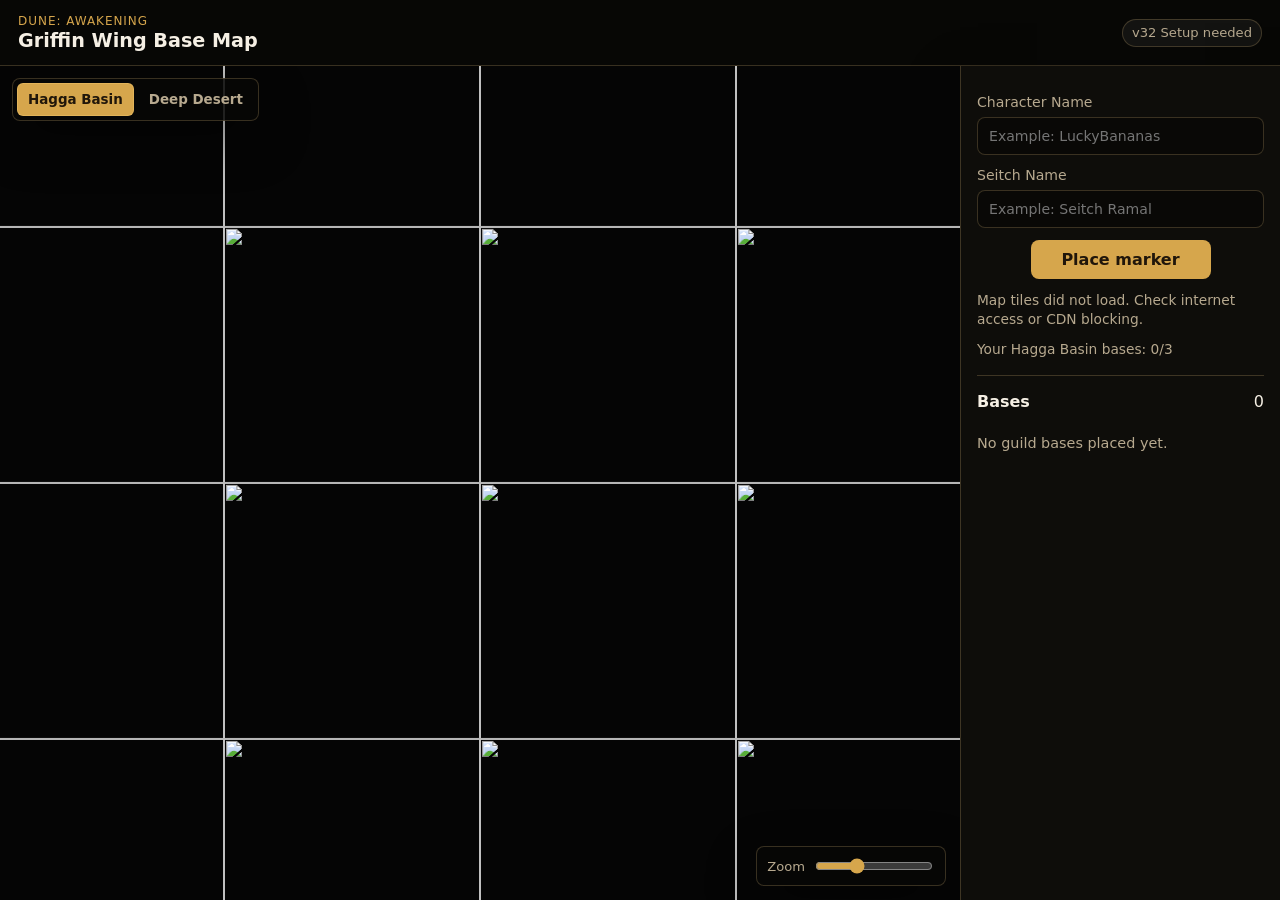
==== index.html @ 90be8471 "Add smoother map zoom levels Add two intermediate zoom stops between each existing map zoom level, u" ====
﻿<!doctype html>
<html lang="en">
  <head>
    <meta charset="utf-8">
    <meta name="viewport" content="width=device-width, initial-scale=1">
    <title>Griffin Wing Base Map</title>
    <link rel="stylesheet" href="./styles.css?v=32">
  </head>
  <body>
    <main class="app-shell">
      <section class="toolbar" aria-label="Map controls">
        <div>
          <p class="eyebrow">Dune: Awakening</p>
          <h1 id="pageTitle">Griffin Wing Base Map</h1>
        </div>
        <div class="status-group">
          <span id="deepResetStatus" class="badge reset-badge hidden">DD reset: --</span>
          <span id="adminBadge" class="badge hidden">Host admin</span>
          <span id="syncStatus" class="badge">HTML v3</span>
        </div>
      </section>

      <section class="map-panel">
        <div id="map" class="map" aria-label="Hagga Basin map">
          <div class="map-tabs" aria-label="Map selector">
            <button id="haggaTab" class="map-tab active" type="button" data-map-id="hagga">Hagga Basin</button>
            <button id="deepTab" class="map-tab" type="button" data-map-id="deep">Deep Desert</button>
          </div>
          <div id="tileLayer" class="tile-layer"></div>
          <div id="gridLayer" class="grid-layer hidden" aria-hidden="true"></div>
          <div id="spiceLayer" class="spice-layer hidden" aria-label="Deep Desert overlay locations"></div>
          <div id="markerLayer" class="marker-layer"></div>
          <div id="deepResourceLegend" class="resource-legend hidden" aria-label="Deep Desert resources">
            <div class="resource-legend-title">
              <span>Resources</span>
              <input id="resourceToggleAll" class="resource-toggle resource-toggle-all" type="checkbox" aria-label="Toggle all resources" checked>
            </div>
            <div class="resource-items">
              <label class="resource-item">
                <span class="resource-icon spice"></span>
                <span>Large Spice Field</span>
                <input class="resource-toggle" type="checkbox" data-resource-type="spice" checked>
              </label>
              <label class="resource-item">
                <span class="resource-icon titanium"></span>
                <span>Titanium</span>
                <input class="resource-toggle" type="checkbox" data-resource-type="titanium" checked>
              </label>
              <label class="resource-item">
                <span class="resource-icon stravidium"></span>
                <span>Stravidium</span>
                <input class="resource-toggle" type="checkbox" data-resource-type="stravidium" checked>
              </label>
              <label class="resource-item">
                <span class="resource-icon testing-station"></span>
                <span>Testing Station</span>
                <input class="resource-toggle" type="checkbox" data-resource-type="testingStation" checked>
              </label>
              <label class="resource-item">
                <span class="resource-icon cave"></span>
                <span>Cave</span>
                <input class="resource-toggle" type="checkbox" data-resource-type="cave" checked>
              </label>
            </div>
          </div>
          <label class="zoom-control" aria-label="Map zoom">
            <span>Zoom</span>
            <input id="zoomSlider" type="range" min="1" max="4" step="0.333333" value="2">
          </label>
        </div>

        <aside class="side-panel" aria-label="Base marker details">
          <label id="deepTypeField" class="field hidden">
            <span>Location type</span>
            <select id="deepMarkerType">
              <option value="base">My Base</option>
              <option value="enemy">Enemy Base</option>
            </select>
          </label>

          <label class="field">
            <span>Character Name</span>
            <input id="playerName" type="text" maxlength="40" autocomplete="nickname" placeholder="Example: LuckyBananas">
          </label>

          <label id="seitchField" class="field">
            <span>Seitch Name</span>
            <input id="seitchName" type="text" maxlength="40" autocomplete="organization" placeholder="Example: Seitch Ramal">
          </label>

          <label id="deepZoneField" class="checkbox-field hidden">
            <input id="deepPvpZone" type="checkbox">
            <span>PvP area</span>
          </label>

          <label id="deepGuildField" class="checkbox-field hidden">
            <input id="deepGuildBase" type="checkbox">
            <span>Guild Base</span>
          </label>

          <label id="markerTypeField" class="field hidden">
            <span>Marker image</span>
            <select id="markerType">
              <option value="own">My Base</option>
              <option value="other">Member Base</option>
              <option value="guild">Guild access base</option>
              <option value="enemy">Enemy</option>
            </select>
          </label>

          <div class="actions">
            <button id="placeButton" type="button">Place my base</button>
            <button id="cancelButton" class="secondary hidden" type="button">Cancel</button>
          </div>

          <p id="modeHint" class="hint">Pan and zoom the map. Choose Place my base, then click your base location.</p>
          <p id="baseLimitHint" class="hint"></p>
          <p id="userIdHint" class="hint hidden"></p>

          <div class="divider"></div>

          <div class="list-header">
            <h2>Bases</h2>
            <span id="baseCount">0</span>
          </div>
          <div id="baseList" class="base-list"></div>
        </aside>
      </section>
    </main>

    <dialog id="editDialog" class="edit-dialog">
      <form id="editForm" method="dialog">
        <h2>Edit Base</h2>
        <label class="field">
          <span>Character Name</span>
          <input id="editPlayerName" type="text" maxlength="40" required>
        </label>
        <label class="field">
          <span>Seitch Name</span>
          <input id="editSeitchName" type="text" maxlength="40">
        </label>
        <label id="editGuildField" class="checkbox-field hidden">
          <input id="editGuildAccess" type="checkbox">
          <span>Guild Access Base</span>
        </label>
        <div class="dialog-actions">
          <button id="editSaveButton" type="submit">Save</button>
          <button id="editCancelButton" class="secondary" type="button">Cancel</button>
        </div>
      </form>
    </dialog>

    <script src="https://cdn.jsdelivr.net/npm/@supabase/supabase-js@2"></script>
    <script src="./supabase-config.js?v=4"></script>
    <script src="./app.js?v=32"></script>
  </body>
</html>
---- styles.css ----
﻿:root {
  color-scheme: dark;
  --bg: #080806;
  --panel: rgba(15, 14, 11, 0.92);
  --panel-strong: rgba(24, 22, 17, 0.96);
  --line: rgba(231, 196, 126, 0.22);
  --text: #f5efe4;
  --muted: #b7a98f;
  --gold: #d6a64c;
  --gold-strong: #f0c469;
  --danger: #e66b5d;
  --shadow: 0 18px 50px rgba(0, 0, 0, 0.4);
}

* {
  box-sizing: border-box;
}

body {
  margin: 0;
  min-height: 100vh;
  overflow: hidden;
  background: var(--bg);
  color: var(--text);
  font-family: Inter, Segoe UI, system-ui, sans-serif;
}

button,
input,
select,
textarea {
  font: inherit;
}

.app-shell {
  display: grid;
  grid-template-rows: auto 1fr;
  height: 100vh;
}

.toolbar {
  display: flex;
  align-items: center;
  justify-content: space-between;
  gap: 18px;
  padding: 14px 18px;
  border-bottom: 1px solid var(--line);
  background: rgba(8, 8, 6, 0.96);
}

.eyebrow {
  margin: 0 0 2px;
  color: var(--gold);
  font-size: 0.75rem;
  letter-spacing: 0.08em;
  text-transform: uppercase;
}

h1,
h2 {
  margin: 0;
  line-height: 1.1;
}

h1 {
  font-size: 1.2rem;
}

h2 {
  font-size: 1rem;
}

.status-group,
.actions,
.list-header {
  display: flex;
  align-items: center;
  gap: 8px;
}

.badge {
  display: inline-flex;
  align-items: center;
  min-height: 28px;
  padding: 5px 9px;
  border: 1px solid var(--line);
  border-radius: 999px;
  background: rgba(255, 255, 255, 0.05);
  color: var(--muted);
  font-size: 0.82rem;
}

.reset-badge {
  color: var(--gold-strong);
  border-color: rgba(240, 196, 105, 0.34);
  background: rgba(214, 166, 76, 0.1);
  white-space: nowrap;
}

.map-panel {
  display: grid;
  grid-template-columns: minmax(0, 1fr) 320px;
  min-height: 0;
}

.map {
  position: relative;
  overflow: hidden;
  touch-action: none;
  cursor: grab;
  background: #050505;
}

.map-tabs {
  position: absolute;
  z-index: 5;
  top: 12px;
  left: 12px;
  display: flex;
  gap: 4px;
  padding: 4px;
  border: 1px solid var(--line);
  border-radius: 8px;
  background: rgba(8, 8, 6, 0.86);
  box-shadow: var(--shadow);
}

.map-tab {
  border-radius: 6px;
  padding: 8px 10px;
  border: 1px solid transparent;
  background: transparent;
  color: var(--muted);
  font-size: 0.84rem;
}

.map-tab:hover {
  background: rgba(255, 255, 255, 0.08);
  color: var(--text);
}

.map-tab.active {
  border-color: rgba(240, 196, 105, 0.5);
  background: var(--gold);
  color: #20160a;
}

.map.placing {
  cursor: crosshair;
}

.map.dragging {
  cursor: grabbing;
}

.tile-layer,
.grid-layer,
.spice-layer,
.marker-layer {
  position: absolute;
  inset: 0;
}

.grid-layer {
  inset: auto;
  z-index: 2;
  pointer-events: none;
}

.grid-line {
  position: absolute;
  background: rgba(245, 239, 228, 0.28);
}

.grid-line.vertical {
  top: 0;
  bottom: 0;
  width: 1px;
}

.grid-line.horizontal {
  left: 0;
  right: 0;
  height: 1px;
}

.grid-label {
  position: absolute;
  display: grid;
  place-items: center;
  color: rgba(255, 255, 255, 0.72);
  font-size: 0.68rem;
  font-weight: 500;
  letter-spacing: 0.02em;
  text-shadow: 0 1px 3px rgba(0, 0, 0, 0.85);
  transform: translate(-50%, -50%);
}

.zoom-control {
  position: absolute;
  z-index: 5;
  right: 14px;
  bottom: 14px;
  display: flex;
  align-items: center;
  gap: 8px;
  padding: 8px 10px;
  border: 1px solid var(--line);
  border-radius: 8px;
  background: rgba(8, 8, 6, 0.86);
  box-shadow: var(--shadow);
  color: var(--muted);
  font-size: 0.82rem;
}

.zoom-control input {
  width: 118px;
  padding: 0;
  accent-color: var(--gold);
}

.resource-legend {
  position: absolute;
  z-index: 5;
  left: 14px;
  bottom: 14px;
  width: min(270px, calc(100% - 170px));
  padding: 10px;
  border: 1px solid var(--line);
  border-radius: 8px;
  background: rgba(8, 8, 6, 0.86);
  box-shadow: var(--shadow);
  color: var(--text);
}

.resource-legend-title {
  display: grid;
  grid-template-columns: 24px minmax(0, 1fr) 18px;
  align-items: center;
  gap: 7px;
  margin-bottom: 6px;
  color: var(--gold-strong);
  font-size: 0.72rem;
  font-weight: 800;
  letter-spacing: 0.06em;
  text-transform: uppercase;
}

.resource-legend-title span {
  grid-column: 2;
  text-align: center;
}

.resource-items {
  display: grid;
  gap: 6px;
}

.resource-item {
  display: grid;
  grid-template-columns: 24px minmax(0, 1fr) 18px;
  align-items: center;
  gap: 7px;
  color: var(--muted);
  font-size: 0.78rem;
  line-height: 1.1;
  cursor: grab;
}

.resource-item span:nth-child(2) {
  min-width: 0;
  overflow: hidden;
  text-overflow: ellipsis;
  white-space: nowrap;
}


.resource-toggle {
  justify-self: end;
  align-self: center;
  width: 15px;
  height: 15px;
  margin: 0;
  accent-color: var(--gold);
}

.resource-icon {
  flex: 0 0 auto;
  width: 24px;
  height: 24px;
  background: center / contain no-repeat;
  filter: drop-shadow(0 3px 4px rgba(0, 0, 0, 0.62));
}

.resource-icon.spice {
  background-image: url("./spice-field.png");
}

.resource-icon.titanium {
  background-image: url("./titanium-field.png");
}

.resource-icon.stravidium {
  background-image: url("./stravidium-field.png");
}

.resource-icon.testing-station {
  background-image: url("./testing-station.png");
}

.resource-icon.cave {
  background-image: url("./cave-field.png");
}

.grid-label.sector {
  width: 32px;
  height: 20px;
}

.tile {
  position: absolute;
  width: 256px;
  height: 256px;
  user-select: none;
  pointer-events: none;
  image-rendering: auto;
}

.marker-layer {
  z-index: 3;
}

.spice-layer {
  z-index: 2;
  pointer-events: none;
}

.spice-field {
  position: absolute;
  width: 38px;
  height: 38px;
  transform: translate(-50%, -50%);
  pointer-events: auto;
  background: center / contain no-repeat;
  filter: drop-shadow(0 5px 7px rgba(0, 0, 0, 0.58));
}

.spice-field.spice {
  background-image: url("./spice-field.png");
}

.spice-field.titanium {
  background-image: url("./titanium-field.png");
}

.spice-field.stravidium {
  background-image: url("./stravidium-field.png");
}

.spice-field.testing-station {
  width: 42px;
  height: 42px;
  background-image: url("./testing-station.png");
}

.spice-field.cave {
  width: 42px;
  height: 42px;
  background-image: url("./cave-field.png");
}

.spice-field-label {
  position: absolute;
  display: grid;
  gap: 2px;
  left: 50%;
  top: 100%;
  transform: translateX(-50%);
  opacity: 0;
  margin-top: 6px;
  padding: 4px 7px;
  border-radius: 6px;
  background: rgba(0, 0, 0, 0.78);
  color: var(--text);
  font-size: 0.78rem;
  white-space: nowrap;
  pointer-events: none;
  text-align: center;
  transition: opacity 120ms ease;
}

.spice-field-label strong {
  font-size: 0.78rem;
}

.spice-field-label small {
  color: var(--muted);
  font-size: 0.72rem;
}

.spice-field:hover .spice-field-label,
.spice-field.hovered .spice-field-label {
  opacity: 1;
}

.marker-wrap {
  position: absolute;
  width: 42px;
  height: 42px;
  transform: translate(-50%, -50%);
  cursor: grab;
}

.marker {
  appearance: none;
  display: block;
  width: 42px;
  height: 42px;
  padding: 0;
  margin: 0;
  border: 0;
  border-radius: 0;
  background: transparent center / contain no-repeat;
  color: transparent;
  filter: drop-shadow(0 8px 10px rgba(0, 0, 0, 0.6));
  font-size: 0;
  line-height: 0;
  cursor: grab;
}

.marker:hover,
.marker:active,
.marker:focus {
  width: 42px;
  height: 42px;
  padding: 0;
  margin: 0;
  border: 0;
  background-color: transparent;
  transform: none;
}

.marker.other {
  background-image: url("[data-uri]");
}

.marker.own {
  background-image: url("[data-uri]");
}

.marker.guild {
  background-image: url("./base-guild.png?v=3");
}

.marker.enemy {
  background-image: url("./base-enemy.png?v=1");
}

.marker.selected {
  outline: 3px solid rgba(255, 255, 255, 0.7);
  outline-offset: 3px;
}

.marker-label {
  position: absolute;
  display: grid;
  gap: 2px;
  left: 50%;
  top: 100%;
  transform: translateX(-50%);
  opacity: 0;
  margin-top: 6px;
  padding: 4px 7px;
  border-radius: 6px;
  background: rgba(0, 0, 0, 0.78);
  color: var(--text);
  font-size: 0.78rem;
  white-space: nowrap;
  pointer-events: none;
  text-align: center;
  transition: opacity 120ms ease;
}

.marker-label strong {
  font-size: 0.78rem;
}

.marker-label small {
  color: var(--muted);
  font-size: 0.72rem;
}

.marker-wrap:hover .marker-label {
  opacity: 1;
}

.side-panel {
  display: flex;
  flex-direction: column;
  min-height: 0;
  padding: 16px;
  border-left: 1px solid var(--line);
  background: var(--panel);
  box-shadow: var(--shadow);
}

.field {
  display: grid;
  gap: 7px;
  margin-top: 12px;
  color: var(--muted);
  font-size: 0.88rem;
}

.field:first-child {
  margin-top: 0;
}

input,
select,
textarea {
  width: 100%;
  border: 1px solid var(--line);
  border-radius: 8px;
  padding: 10px 11px;
  background: rgba(0, 0, 0, 0.35);
  color: var(--text);
  outline: none;
}

input:focus,
select:focus,
textarea:focus {
  border-color: var(--gold);
}

.checkbox-field {
  display: flex;
  align-items: center;
  gap: 8px;
  margin-top: 12px;
  color: var(--text);
  font-size: 0.9rem;
}

.checkbox-field input {
  width: auto;
}

.edit-dialog {
  width: min(420px, calc(100vw - 32px));
  border: 1px solid var(--line);
  border-radius: 8px;
  padding: 16px;
  background: var(--panel-strong);
  color: var(--text);
  box-shadow: var(--shadow);
}

.edit-dialog::backdrop {
  background: rgba(0, 0, 0, 0.68);
}

.dialog-actions {
  display: flex;
  gap: 8px;
  margin-top: 14px;
}

.dialog-actions button {
  flex: 1;
}

#markerTypeField {
  margin-top: 12px;
}

.actions {
  margin-top: 12px;
}

.actions.centered {
  justify-content: center;
}

.actions.centered #placeButton {
  flex: 0 1 180px;
}

.actions.compact {
  margin: 6px 0;
}

button {
  border: 0;
  border-radius: 8px;
  padding: 10px 12px;
  background: var(--gold);
  color: #20160a;
  font-weight: 700;
  cursor: pointer;
}

button:not(.marker):hover {
  background: var(--gold-strong);
}

button:disabled {
  cursor: not-allowed;
  opacity: 0.55;
}

button.secondary {
  border: 1px solid var(--line);
  background: transparent;
  color: var(--text);
}

button.danger {
  background: var(--danger);
  color: #180402;
}

.hint {
  margin: 12px 0 0;
  color: var(--muted);
  font-size: 0.86rem;
  line-height: 1.35;
}

.divider {
  height: 1px;
  margin: 16px 0;
  background: var(--line);
}

.list-header {
  justify-content: space-between;
  margin-bottom: 10px;
}

.base-list {
  display: grid;
  gap: 8px;
  min-height: 0;
  overflow: auto;
  padding-right: 2px;
}

.base-item {
  position: relative;
  display: grid;
  gap: 8px;
  padding: 10px;
  border: 1px solid var(--line);
  border-radius: 8px;
  background: var(--panel-strong);
}

.base-item strong {
  padding-right: 36px;
  font-size: 0.94rem;
}

.base-item small {
  color: var(--muted);
  font-weight: 700;
}

.base-item-details {
  display: grid;
  gap: 3px;
}

.base-section-header {
  display: flex;
  align-items: center;
  justify-content: space-between;
  margin-top: 8px;
  padding: 5px 2px 2px;
  color: var(--gold);
  font-size: 0.82rem;
  font-weight: 800;
  text-transform: uppercase;
}

.base-section-header:first-child {
  margin-top: 0;
}

.empty.compact {
  margin: 0 0 4px;
  font-size: 0.84rem;
}

.base-item-actions {
  display: flex;
  gap: 8px;
}

.base-item-actions button {
  flex: 1;
  padding: 8px 9px;
  font-size: 0.84rem;
}

.delete-chip {
  position: absolute;
  top: 8px;
  right: 8px;
  display: block;
  width: 22px;
  min-width: 22px;
  height: 22px;
  overflow: hidden;
  padding: 0;
  border-radius: 999px;
  font-size: 0;
  line-height: 1;
  text-align: center;
  transition: width 140ms ease, min-width 140ms ease;
}

.delete-chip::before,
.delete-chip::after {
  position: absolute;
  inset: 0;
  display: grid;
  place-items: center;
  font-size: 0.76rem;
  line-height: 1;
  text-align: center;
}

.delete-chip::before {
  content: "X";
  text-transform: uppercase;
  opacity: 1;
  transition: opacity 100ms ease;
}

.delete-chip::after {
  content: "Delete";
  opacity: 0;
  font-size: 0.78rem;
  transition: opacity 120ms ease;
}

.delete-chip span {
  display: none;
}

.delete-chip:hover,
.delete-chip:focus-visible {
  width: 76px;
  min-width: 76px;
}

.delete-chip:hover::before,
.delete-chip:focus-visible::before {
  opacity: 0;
}

.delete-chip:hover::after,
.delete-chip:focus-visible::after {
  opacity: 1;
}

.empty {
  color: var(--muted);
  font-size: 0.9rem;
}

.hidden {
  display: none !important;
}

@media (max-width: 820px) {
  body {
    overflow: auto;
  }

  .app-shell {
    min-height: 100vh;
    height: auto;
  }

  .toolbar {
    align-items: flex-start;
    flex-direction: column;
  }

  .map-panel {
    grid-template-columns: 1fr;
    grid-template-rows: minmax(420px, 62vh) auto;
  }

  .side-panel {
    border-left: 0;
    border-top: 1px solid var(--line);
  }
}
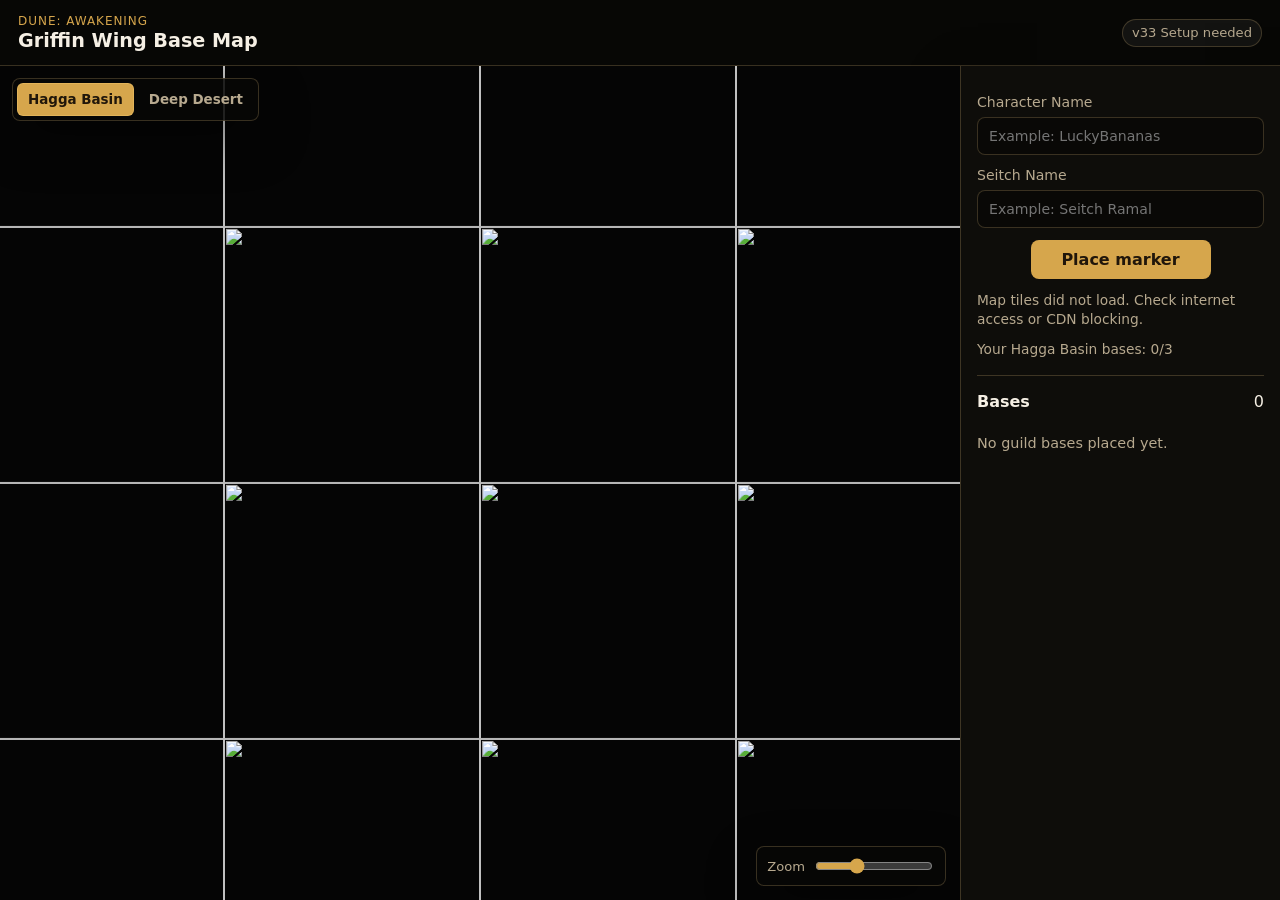
==== commit efb76e50: "Prevent text selection while panning map Prevent default selection behavior during map dragging, mar" ====
--- a/index.html
+++ b/index.html
@@ -4,7 +4,7 @@
     <meta charset="utf-8">
     <meta name="viewport" content="width=device-width, initial-scale=1">
     <title>Griffin Wing Base Map</title>
-    <link rel="stylesheet" href="./styles.css?v=32">
+    <link rel="stylesheet" href="./styles.css?v=33">
   </head>
   <body>
     <main class="app-shell">
@@ -152,8 +152,9 @@
 
     <script src="https://cdn.jsdelivr.net/npm/@supabase/supabase-js@2"></script>
     <script src="./supabase-config.js?v=4"></script>
-    <script src="./app.js?v=32"></script>
+    <script src="./app.js?v=33"></script>
   </body>
 </html>
 
 
+
--- a/styles.css
+++ b/styles.css
@@ -109,6 +109,8 @@
   touch-action: none;
   cursor: grab;
   background: #050505;
+  user-select: none;
+  -webkit-user-select: none;
 }
 
 .map-tabs {
@@ -802,3 +804,4 @@
 }
 
 
+
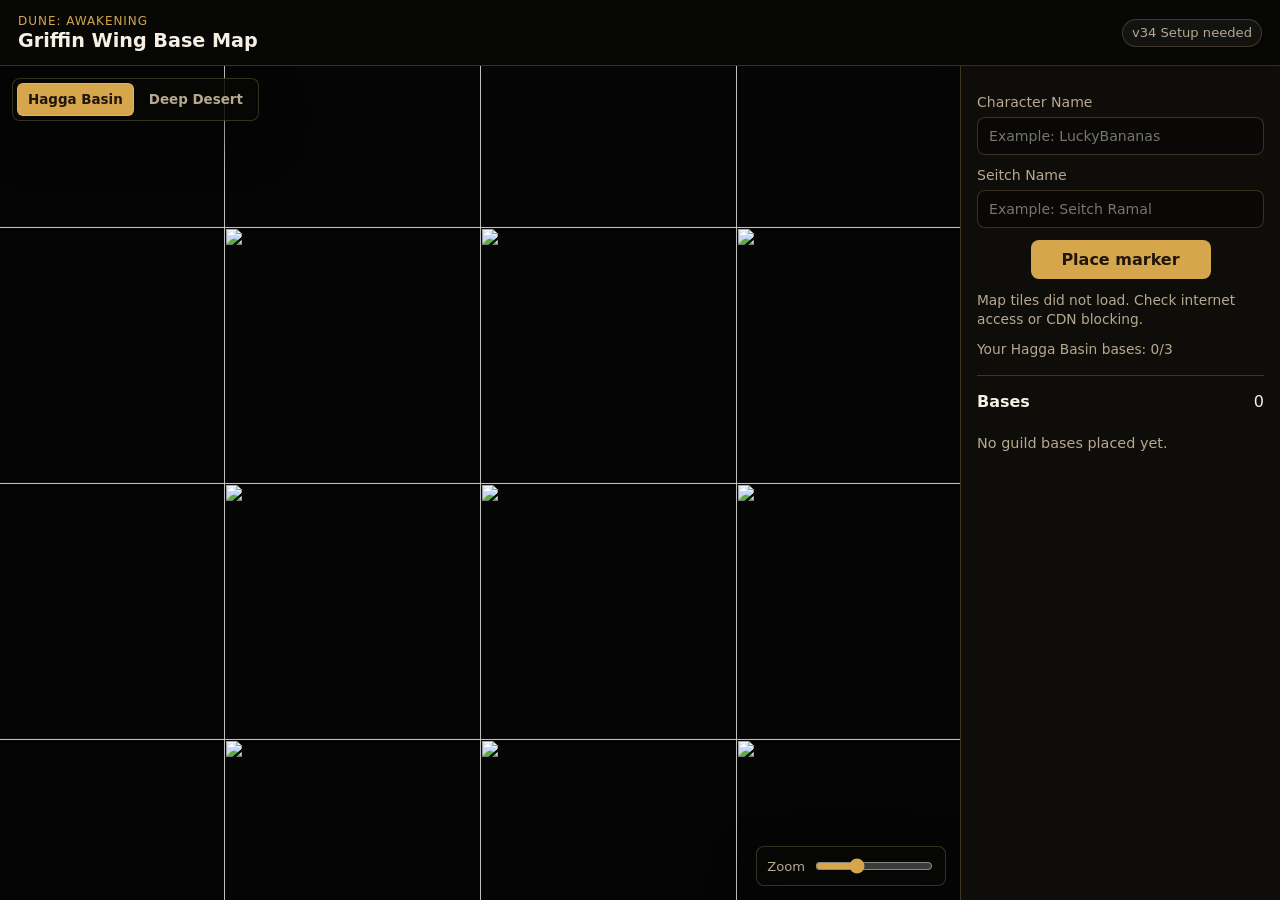
==== commit e847674c: "Fix fractional zoom tile seams Add a small overlap between rendered map tiles to prevent black seam " ====
--- a/index.html
+++ b/index.html
@@ -4,7 +4,7 @@
     <meta charset="utf-8">
     <meta name="viewport" content="width=device-width, initial-scale=1">
     <title>Griffin Wing Base Map</title>
-    <link rel="stylesheet" href="./styles.css?v=33">
+    <link rel="stylesheet" href="./styles.css?v=34">
   </head>
   <body>
     <main class="app-shell">
@@ -152,7 +152,7 @@
 
     <script src="https://cdn.jsdelivr.net/npm/@supabase/supabase-js@2"></script>
     <script src="./supabase-config.js?v=4"></script>
-    <script src="./app.js?v=33"></script>
+    <script src="./app.js?v=34"></script>
   </body>
 </html>
 
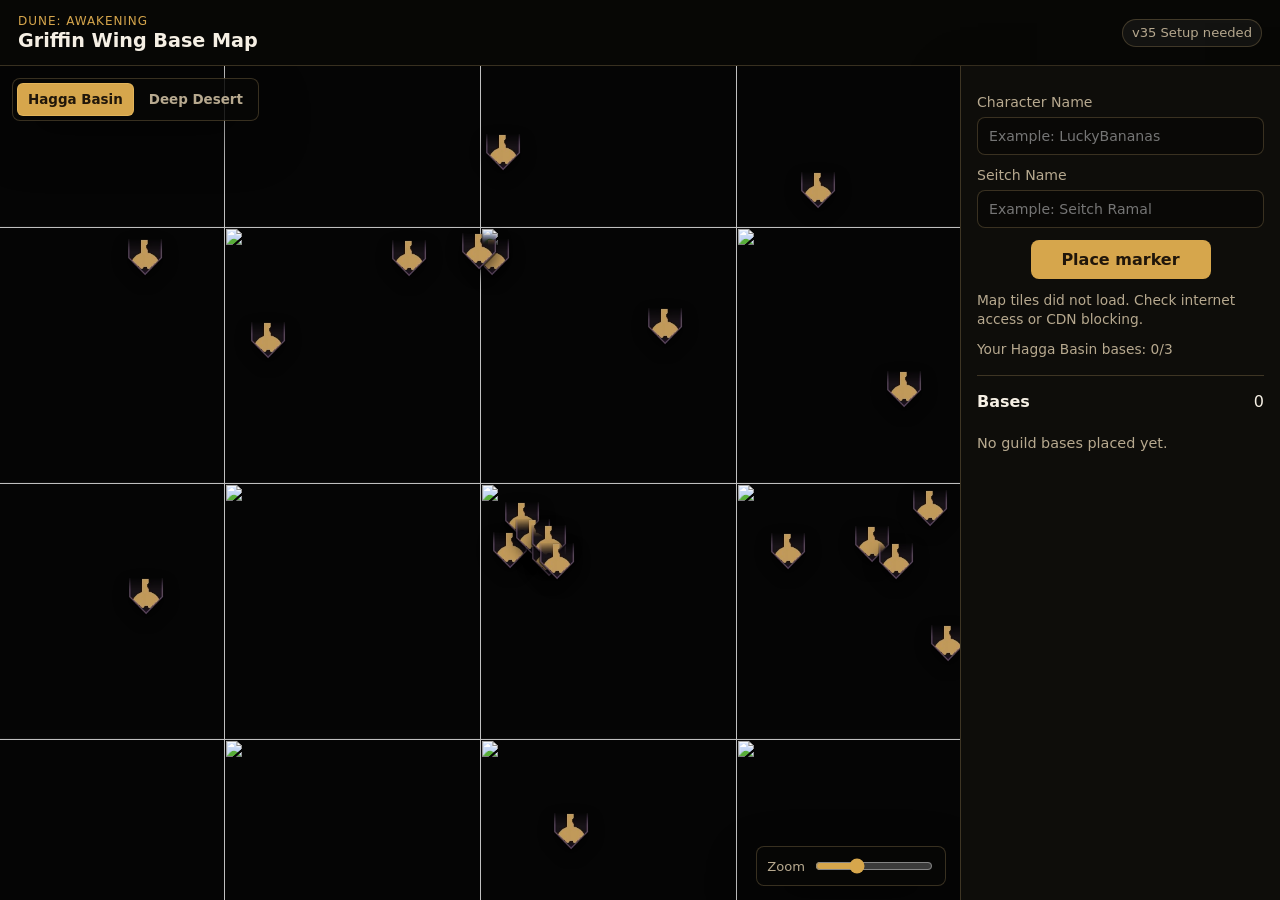
==== commit 25933ca6: "Add Hagga Basin Landsraad representative overlays Adds static Hagga-only Landsraad Representative ma" ====
--- a/index.html
+++ b/index.html
@@ -4,7 +4,7 @@
     <meta charset="utf-8">
     <meta name="viewport" content="width=device-width, initial-scale=1">
     <title>Griffin Wing Base Map</title>
-    <link rel="stylesheet" href="./styles.css?v=34">
+    <link rel="stylesheet" href="./styles.css?v=35">
   </head>
   <body>
     <main class="app-shell">
@@ -29,6 +29,7 @@
           <div id="tileLayer" class="tile-layer"></div>
           <div id="gridLayer" class="grid-layer hidden" aria-hidden="true"></div>
           <div id="spiceLayer" class="spice-layer hidden" aria-label="Deep Desert overlay locations"></div>
+          <div id="haggaPoiLayer" class="hagga-poi-layer hidden" aria-label="Hagga Basin points of interest"></div>
           <div id="markerLayer" class="marker-layer"></div>
           <div id="deepResourceLegend" class="resource-legend hidden" aria-label="Deep Desert resources">
             <div class="resource-legend-title">
@@ -152,7 +153,7 @@
 
     <script src="https://cdn.jsdelivr.net/npm/@supabase/supabase-js@2"></script>
     <script src="./supabase-config.js?v=4"></script>
-    <script src="./app.js?v=34"></script>
+    <script src="./app.js?v=35"></script>
   </body>
 </html>
 
--- a/styles.css
+++ b/styles.css
@@ -158,6 +158,7 @@
 .tile-layer,
 .grid-layer,
 .spice-layer,
+.hagga-poi-layer,
 .marker-layer {
   position: absolute;
   inset: 0;
@@ -337,6 +338,11 @@
   pointer-events: none;
 }
 
+.hagga-poi-layer {
+  z-index: 2;
+  pointer-events: none;
+}
+
 .spice-field {
   position: absolute;
   width: 38px;
@@ -371,7 +377,23 @@
   background-image: url("./cave-field.png");
 }
 
-.spice-field-label {
+.hagga-poi {
+  position: absolute;
+  width: 38px;
+  height: 38px;
+  transform: translate(-50%, -50%);
+  pointer-events: auto;
+  background: center / contain no-repeat;
+  cursor: grab;
+  filter: drop-shadow(0 5px 7px rgba(0, 0, 0, 0.58));
+}
+
+.hagga-poi.landsraad {
+  background-image: url("./landsraad-representative.png");
+}
+
+.spice-field-label,
+.hagga-poi-label {
   position: absolute;
   display: grid;
   gap: 2px;
@@ -391,17 +413,20 @@
   transition: opacity 120ms ease;
 }
 
-.spice-field-label strong {
+.spice-field-label strong,
+.hagga-poi-label strong {
   font-size: 0.78rem;
 }
 
-.spice-field-label small {
+.spice-field-label small,
+.hagga-poi-label small {
   color: var(--muted);
   font-size: 0.72rem;
 }
 
 .spice-field:hover .spice-field-label,
-.spice-field.hovered .spice-field-label {
+.spice-field.hovered .spice-field-label,
+.hagga-poi:hover .hagga-poi-label {
   opacity: 1;
 }
 
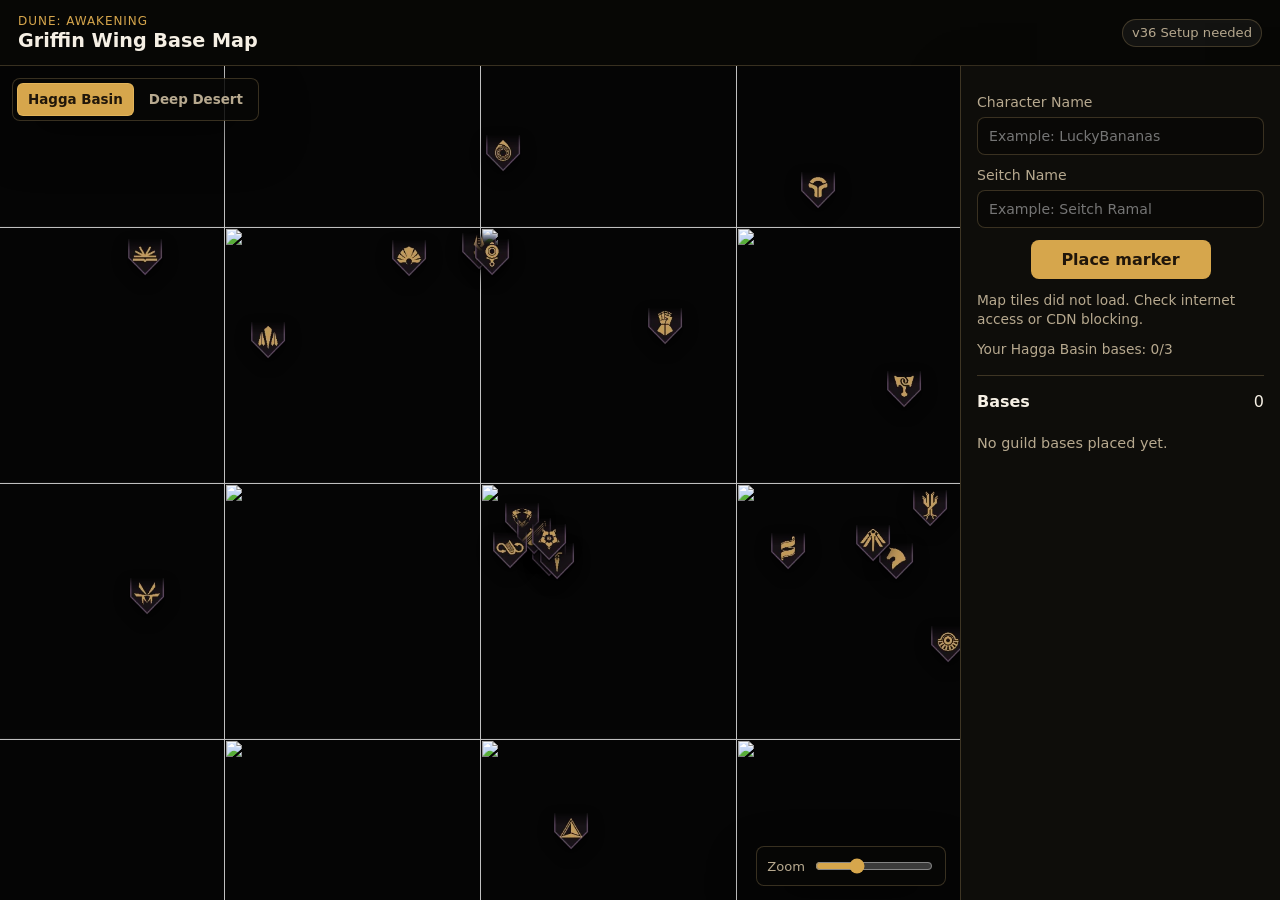
==== commit e5e783ec: "Use house banners for Hagga representatives Replaces the generic Hagga Landsraad representative icon" ====
--- a/index.html
+++ b/index.html
@@ -4,7 +4,7 @@
     <meta charset="utf-8">
     <meta name="viewport" content="width=device-width, initial-scale=1">
     <title>Griffin Wing Base Map</title>
-    <link rel="stylesheet" href="./styles.css?v=35">
+    <link rel="stylesheet" href="./styles.css?v=36">
   </head>
   <body>
     <main class="app-shell">
@@ -153,7 +153,7 @@
 
     <script src="https://cdn.jsdelivr.net/npm/@supabase/supabase-js@2"></script>
     <script src="./supabase-config.js?v=4"></script>
-    <script src="./app.js?v=35"></script>
+    <script src="./app.js?v=36"></script>
   </body>
 </html>
 
--- a/styles.css
+++ b/styles.css
@@ -386,10 +386,6 @@
   background: center / contain no-repeat;
   cursor: grab;
   filter: drop-shadow(0 5px 7px rgba(0, 0, 0, 0.58));
-}
-
-.hagga-poi.landsraad {
-  background-image: url("./landsraad-representative.png");
 }
 
 .spice-field-label,
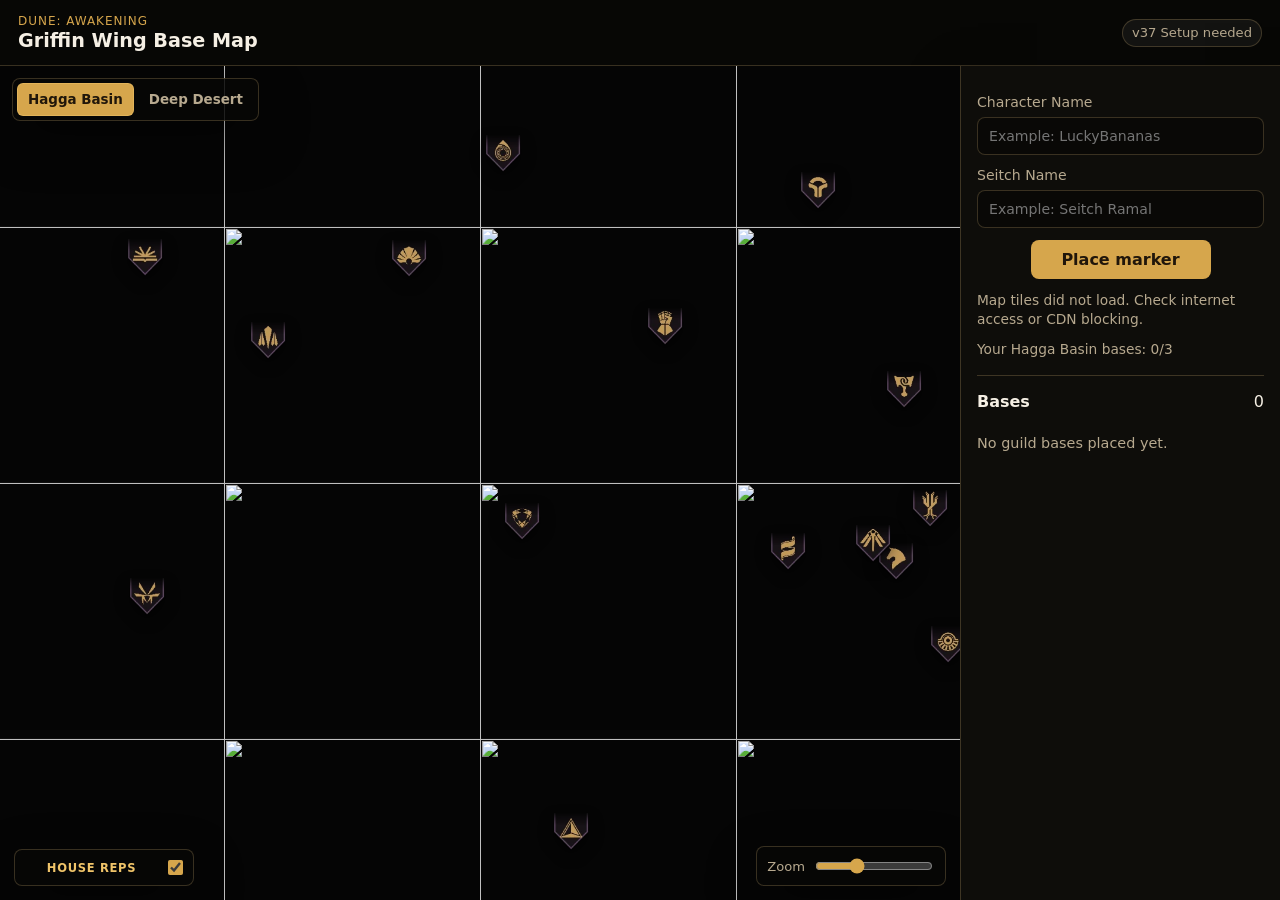
==== commit 6f8f0eeb: "Fix house representative overlays Removes off-map house representatives from Hagga Basin, adds a Hou" ====
--- a/index.html
+++ b/index.html
@@ -4,7 +4,7 @@
     <meta charset="utf-8">
     <meta name="viewport" content="width=device-width, initial-scale=1">
     <title>Griffin Wing Base Map</title>
-    <link rel="stylesheet" href="./styles.css?v=36">
+    <link rel="stylesheet" href="./styles.css?v=37">
   </head>
   <body>
     <main class="app-shell">
@@ -31,6 +31,12 @@
           <div id="spiceLayer" class="spice-layer hidden" aria-label="Deep Desert overlay locations"></div>
           <div id="haggaPoiLayer" class="hagga-poi-layer hidden" aria-label="Hagga Basin points of interest"></div>
           <div id="markerLayer" class="marker-layer"></div>
+          <div id="houseRepLegend" class="resource-legend house-rep-legend hidden" aria-label="House representatives">
+            <label class="resource-legend-title single-toggle">
+              <span>House Reps</span>
+              <input id="houseRepToggle" class="resource-toggle" type="checkbox" aria-label="Toggle house representatives" checked>
+            </label>
+          </div>
           <div id="deepResourceLegend" class="resource-legend hidden" aria-label="Deep Desert resources">
             <div class="resource-legend-title">
               <span>Resources</span>
@@ -153,7 +159,7 @@
 
     <script src="https://cdn.jsdelivr.net/npm/@supabase/supabase-js@2"></script>
     <script src="./supabase-config.js?v=4"></script>
-    <script src="./app.js?v=36"></script>
+    <script src="./app.js?v=37"></script>
   </body>
 </html>
 
--- a/styles.css
+++ b/styles.css
@@ -254,6 +254,22 @@
   text-align: center;
 }
 
+.resource-legend-title.single-toggle {
+  margin-bottom: 0;
+}
+
+.resource-legend-title.single-toggle span {
+  grid-column: 1 / 3;
+}
+
+.house-rep-legend {
+  width: min(180px, calc(100% - 170px));
+}
+
+.map.deep-map .house-rep-legend {
+  bottom: 214px;
+}
+
 .resource-items {
   display: grid;
   gap: 6px;
@@ -339,7 +355,7 @@
 }
 
 .hagga-poi-layer {
-  z-index: 2;
+  z-index: 4;
   pointer-events: none;
 }
 
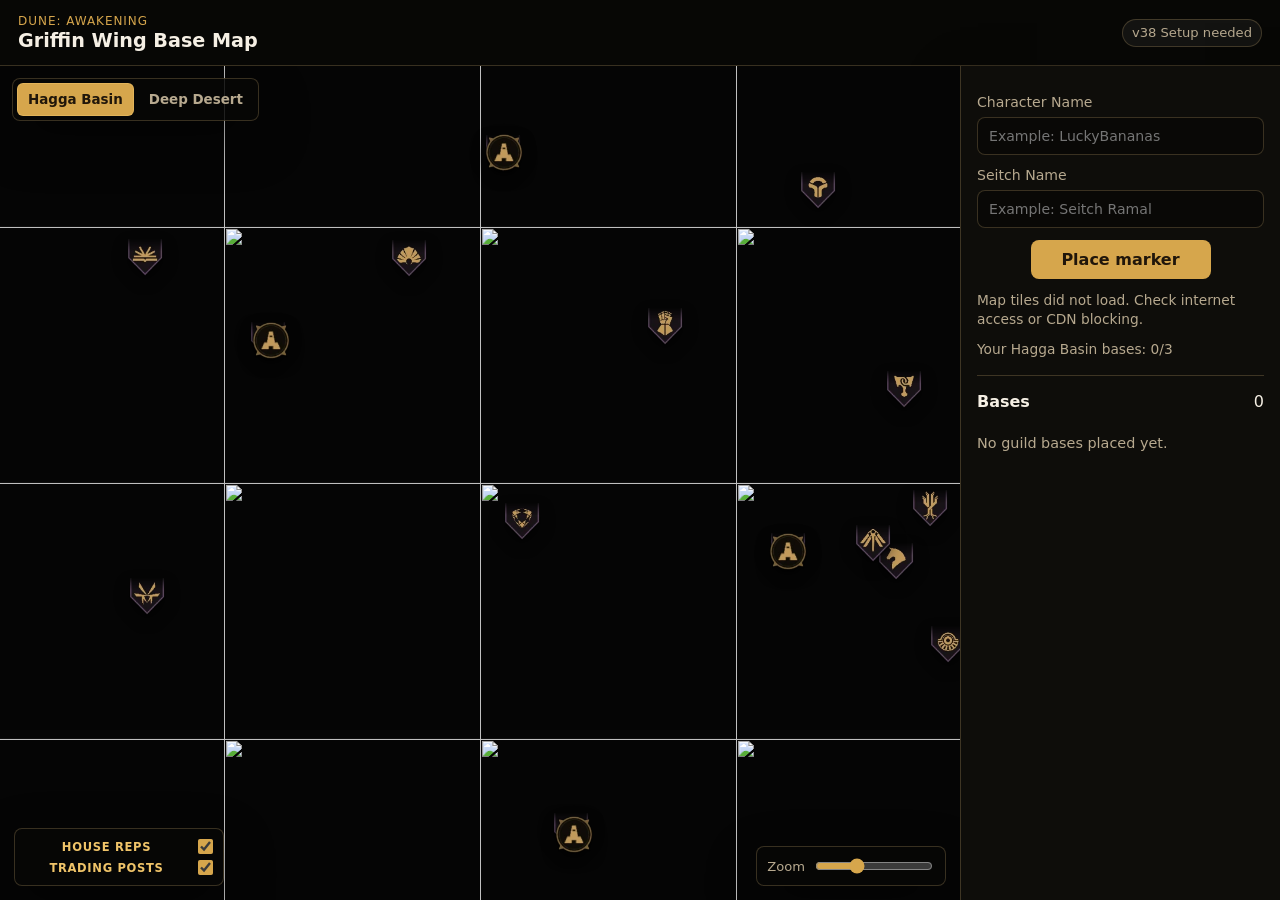
==== commit 0aad4c13: "Add Hagga Trading Post overlay Adds the TH.gl Trading Post icon and four Hagga Basin Trading Post ma" ====
--- a/index.html
+++ b/index.html
@@ -4,7 +4,7 @@
     <meta charset="utf-8">
     <meta name="viewport" content="width=device-width, initial-scale=1">
     <title>Griffin Wing Base Map</title>
-    <link rel="stylesheet" href="./styles.css?v=37">
+    <link rel="stylesheet" href="./styles.css?v=38">
   </head>
   <body>
     <main class="app-shell">
@@ -31,10 +31,14 @@
           <div id="spiceLayer" class="spice-layer hidden" aria-label="Deep Desert overlay locations"></div>
           <div id="haggaPoiLayer" class="hagga-poi-layer hidden" aria-label="Hagga Basin points of interest"></div>
           <div id="markerLayer" class="marker-layer"></div>
-          <div id="houseRepLegend" class="resource-legend house-rep-legend hidden" aria-label="House representatives">
-            <label class="resource-legend-title single-toggle">
+          <div id="houseRepLegend" class="resource-legend house-rep-legend hidden" aria-label="Map points of interest">
+            <label id="houseRepToggleRow" class="resource-legend-title single-toggle">
               <span>House Reps</span>
               <input id="houseRepToggle" class="resource-toggle" type="checkbox" aria-label="Toggle house representatives" checked>
+            </label>
+            <label id="tradingPostToggleRow" class="resource-legend-title single-toggle">
+              <span>Trading Posts</span>
+              <input id="tradingPostToggle" class="resource-toggle" type="checkbox" aria-label="Toggle trading posts" checked>
             </label>
           </div>
           <div id="deepResourceLegend" class="resource-legend hidden" aria-label="Deep Desert resources">
@@ -159,7 +163,7 @@
 
     <script src="https://cdn.jsdelivr.net/npm/@supabase/supabase-js@2"></script>
     <script src="./supabase-config.js?v=4"></script>
-    <script src="./app.js?v=37"></script>
+    <script src="./app.js?v=38"></script>
   </body>
 </html>
 
--- a/styles.css
+++ b/styles.css
@@ -258,12 +258,16 @@
   margin-bottom: 0;
 }
 
+.resource-legend-title.single-toggle + .resource-legend-title.single-toggle {
+  margin-top: 6px;
+}
+
 .resource-legend-title.single-toggle span {
   grid-column: 1 / 3;
 }
 
 .house-rep-legend {
-  width: min(180px, calc(100% - 170px));
+  width: min(210px, calc(100% - 170px));
 }
 
 .map.deep-map .house-rep-legend {
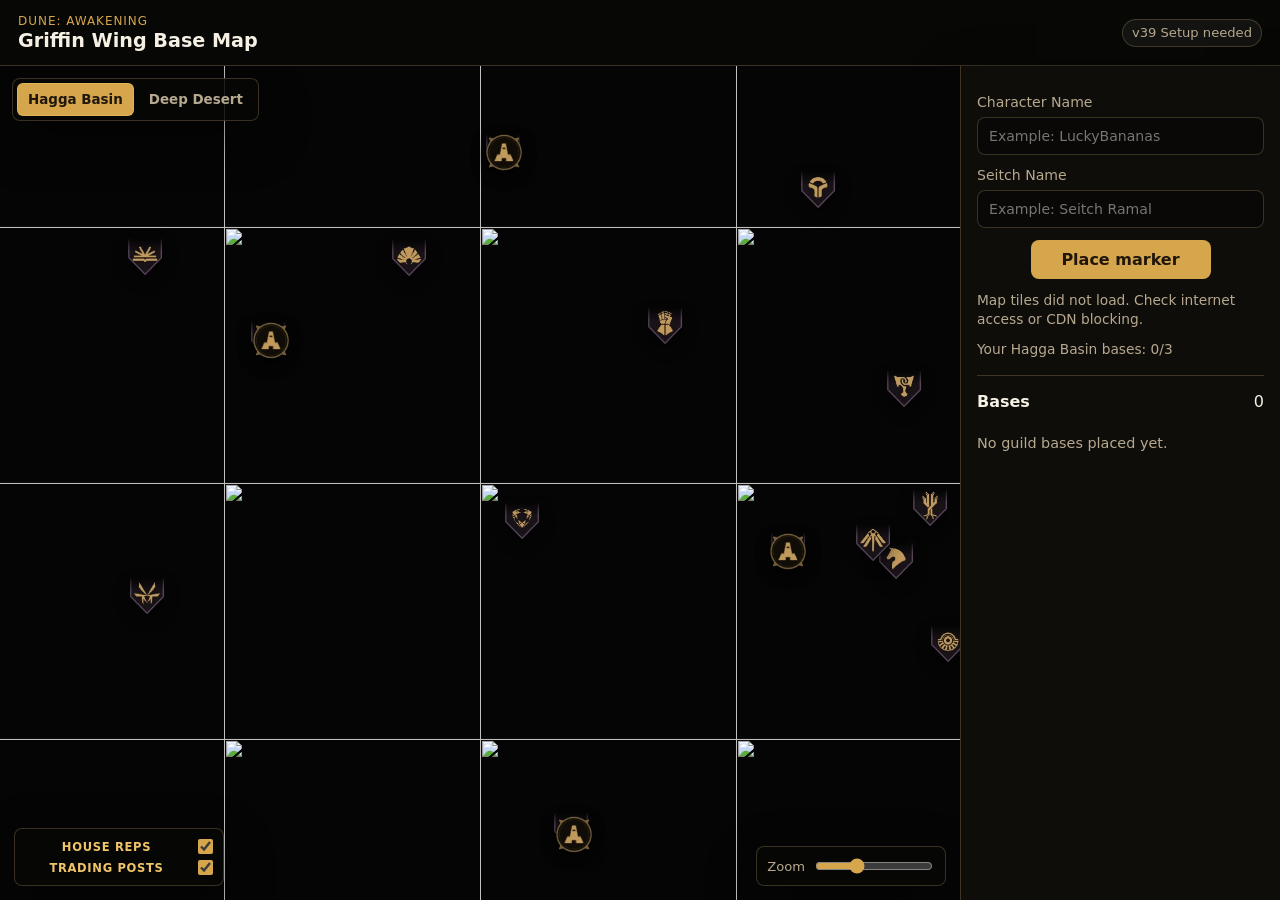
==== commit 235d974e: "Update Deep Desert overlays for July 14 week Add the current Deep Desert tile signature and weekly M" ====
--- a/index.html
+++ b/index.html
@@ -4,7 +4,7 @@
     <meta charset="utf-8">
     <meta name="viewport" content="width=device-width, initial-scale=1">
     <title>Griffin Wing Base Map</title>
-    <link rel="stylesheet" href="./styles.css?v=38">
+    <link rel="stylesheet" href="./styles.css?v=39">
   </head>
   <body>
     <main class="app-shell">
@@ -163,7 +163,7 @@
 
     <script src="https://cdn.jsdelivr.net/npm/@supabase/supabase-js@2"></script>
     <script src="./supabase-config.js?v=4"></script>
-    <script src="./app.js?v=38"></script>
+    <script src="./app.js?v=39"></script>
   </body>
 </html>
 
